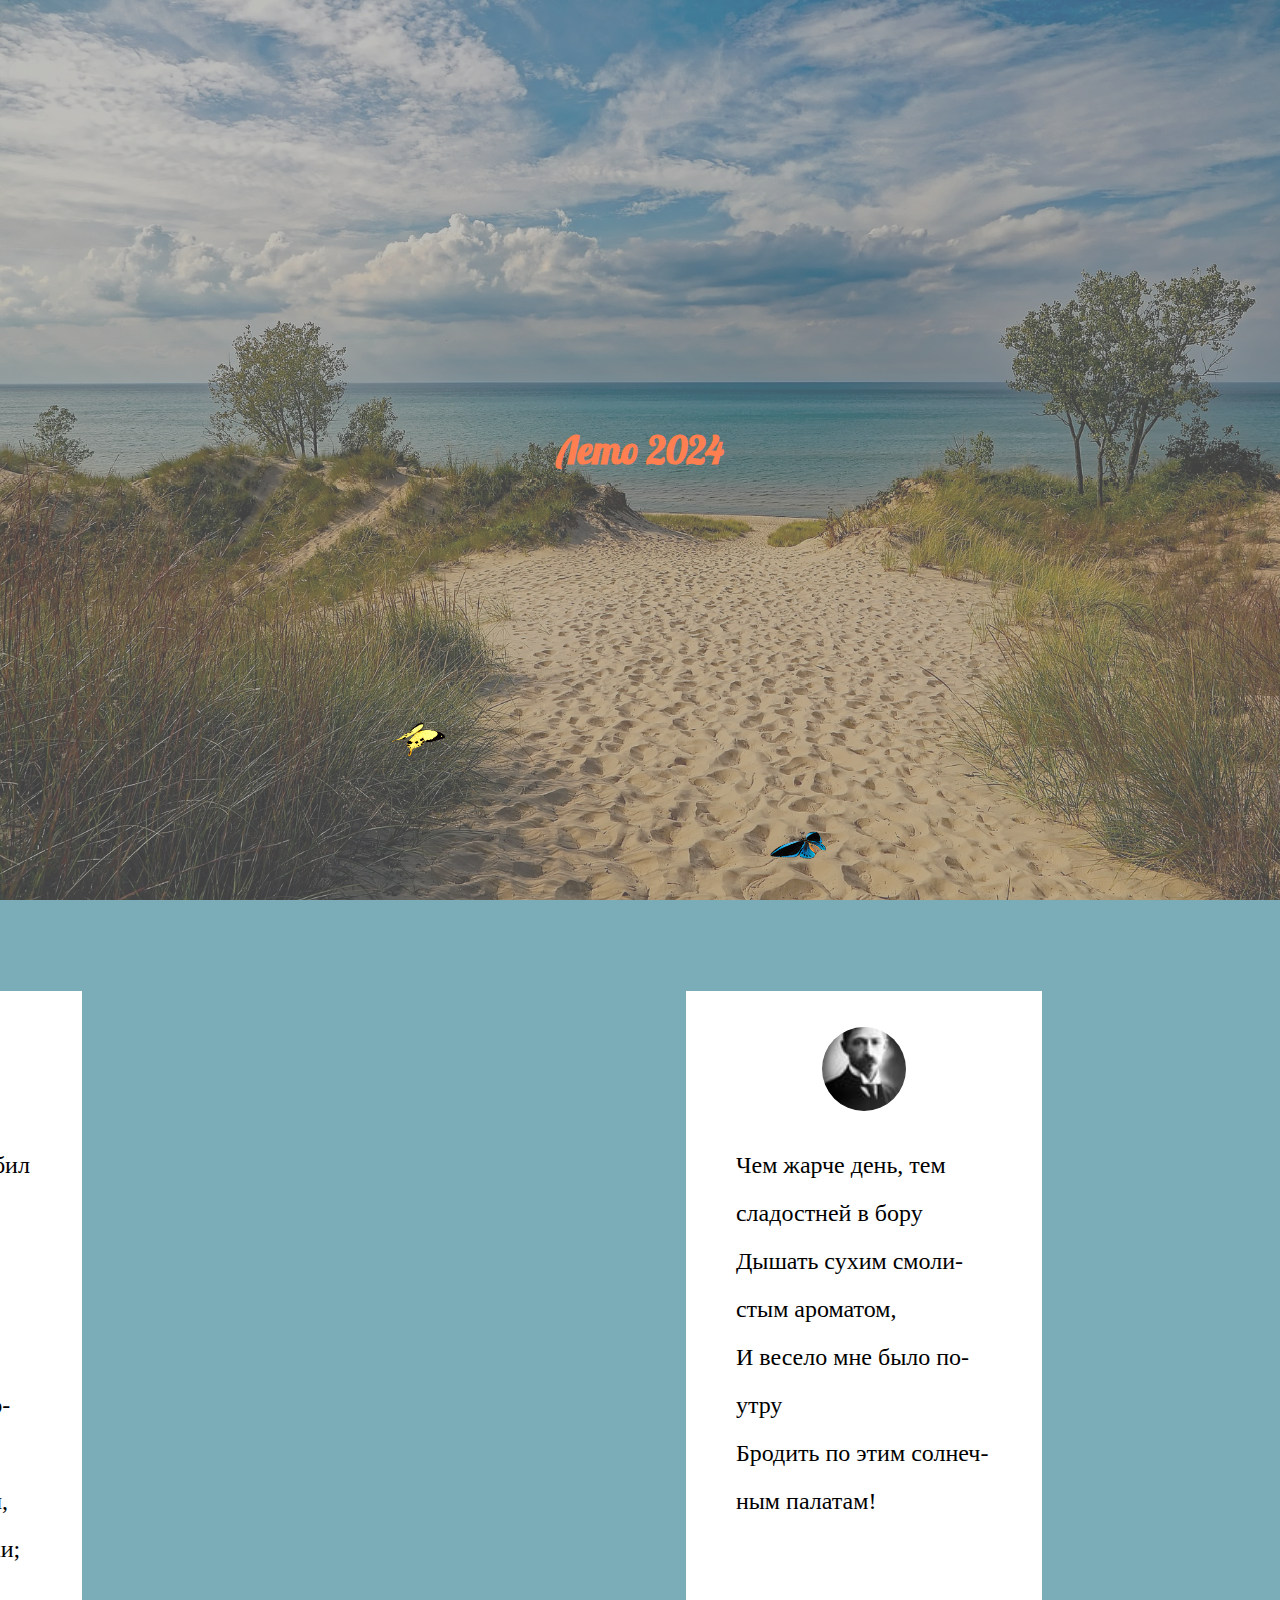
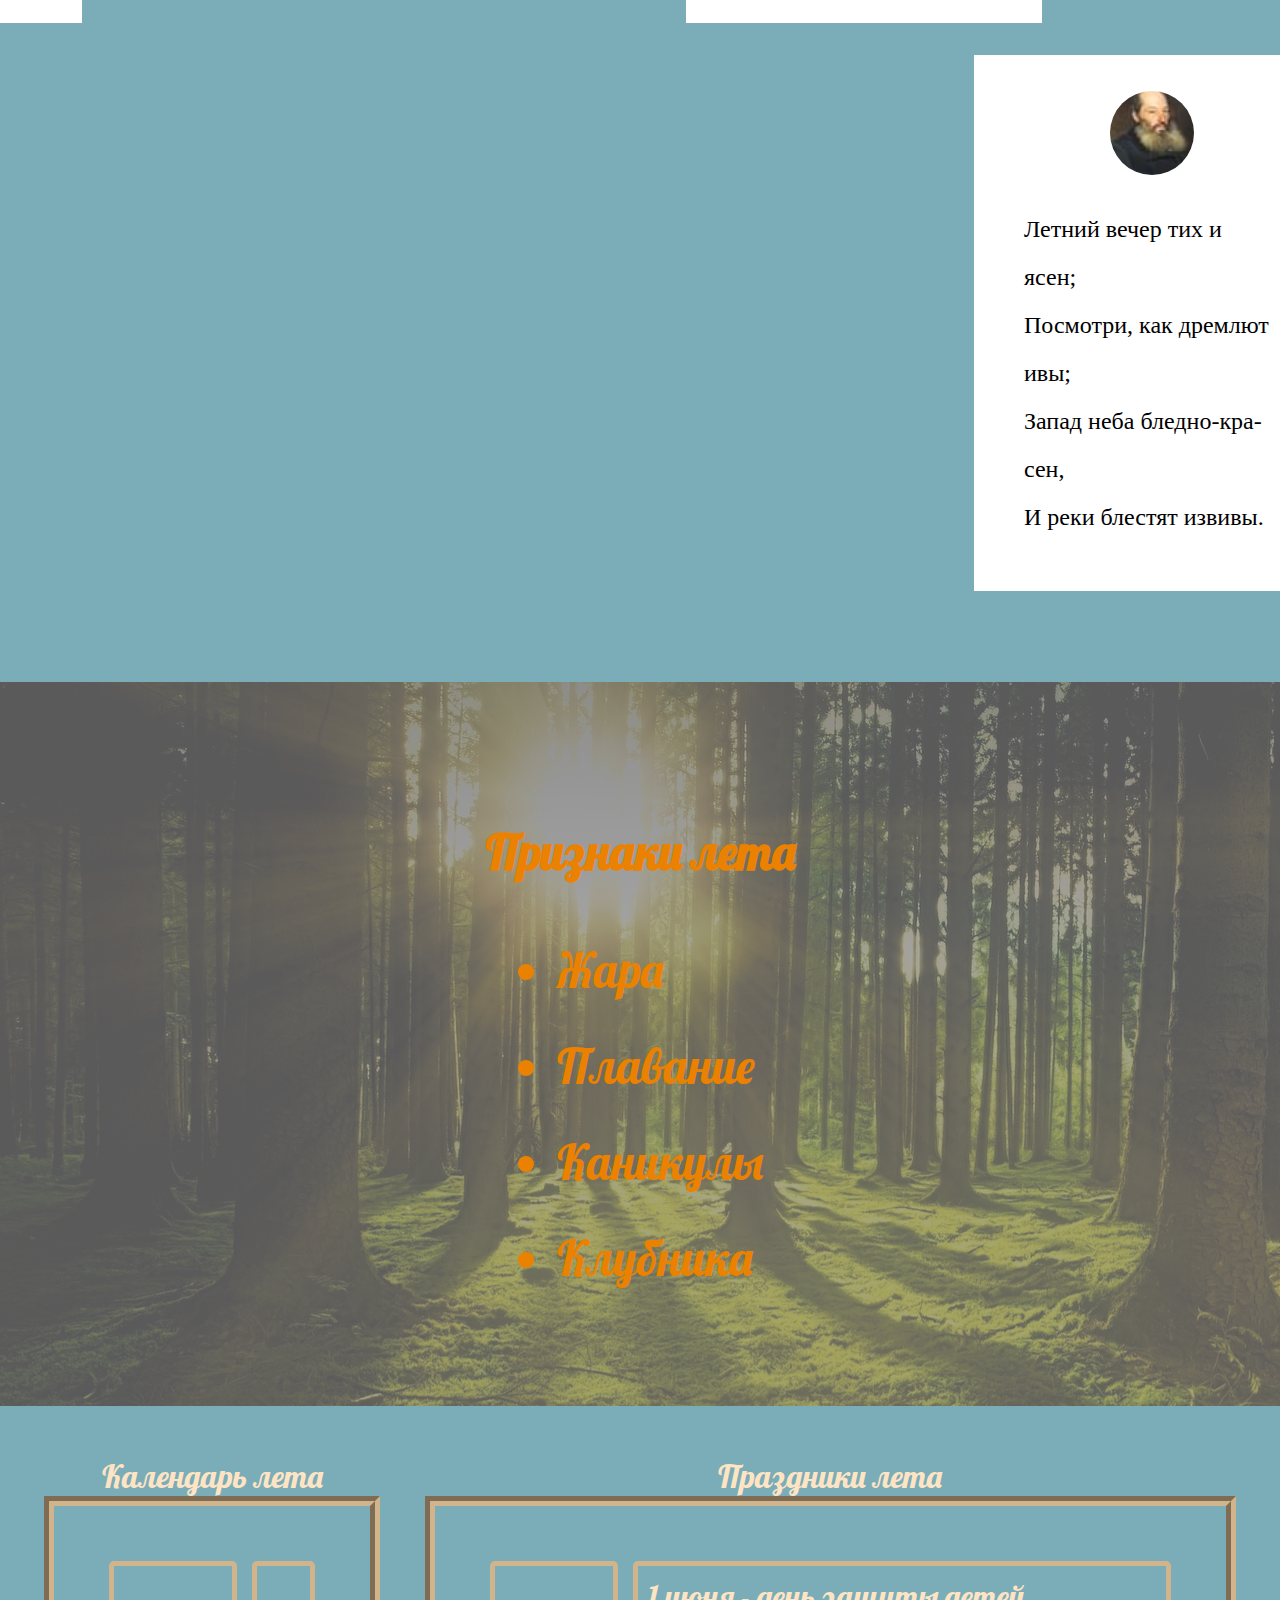
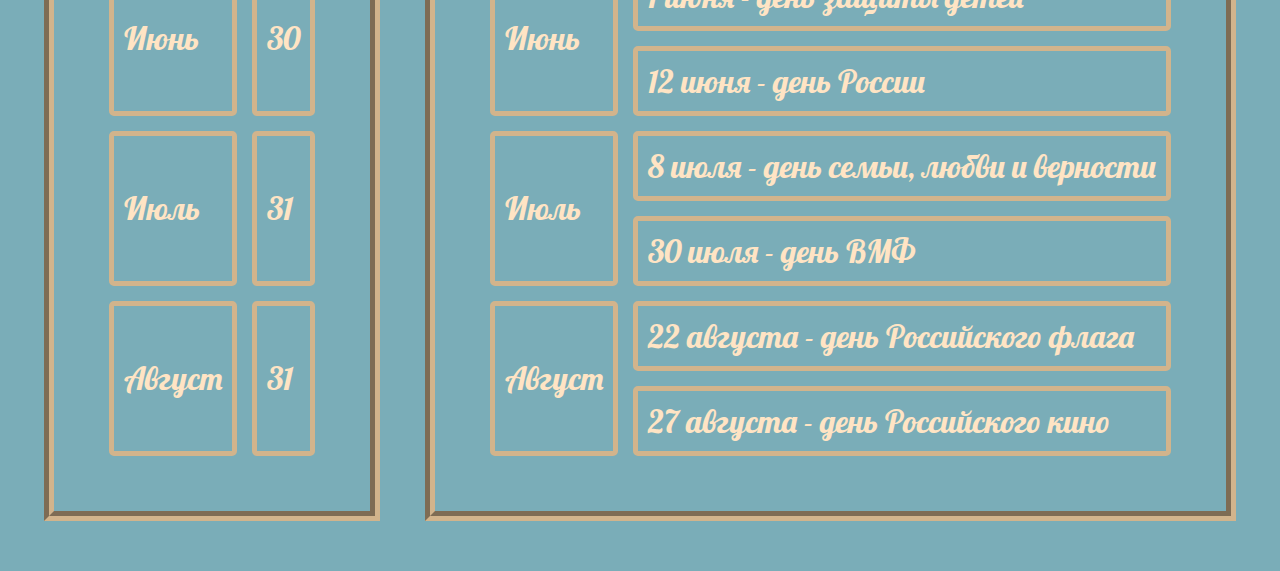
==== leto.html @ 8ca6bdcd "Add files via upload" ====
<!DOCTYPE html>
<html lang="ru">
<head>
    <meta charset="UTF-8">
    <meta name="viewport" content="width=device-width, initial-scale=1.0">
    <title>Лето</title>
    <link rel="stylesheet" href="leto.css">
    <script src="leto.js"></script>
</head>
<body onscroll="show()">
    <section id="title">
        <h1><span>Лето 2024</span></h1>
        <img src="images/1373211660_babochki22b.gif" alt="" id="butterfly1">
        <img src="images/1373213670_babochki29b.gif" alt="" id="butterfly2">
    </section>
    <section id="poem">
        <figure>
            <img src="images/pushkin.jpeg" alt="">
            <figcaption>
                Ох, лето красное! любил бы я тебя, <br>
                Когда б не зной, да пыль, да комары, да мухи. <br>
                Ты, все душевные способности губя, <br>
                Нас мучишь; как поля, мы страждем от засухи;
            </figcaption>
        </figure>
        <figure>
            <img src="images/bunin.jpeg" alt="">
            <figcaption>
                Чем жарче день, тем сладостней в бору <br>
                Дышать сухим смолистым ароматом, <br>
                И весело мне было поутру <br>
                Бродить по этим солнечным палатам!
            </figcaption>
        </figure>
        <figure>
            <img src="images/fet.jpeg" alt="">
            <figcaption>
                Летний вечер тих и ясен; <br>
                Посмотри, как дремлют ивы; <br>
                Запад неба бледно-красен, <br>
                И реки блестят извивы.
            </figcaption>
        </figure>
    </section>
    <section id="signs">
        <div class="filter">
            <h2>Признаки лета</h2>
            <ul>
                <li>Жара</li>
                <li>Плавание</li>
                <li>Каникулы</li>
                <li>Клубника</li>
            </ul>
        </div>
    </section>
    <section id="calendars">
        <table>
            <caption>Календарь лета</caption>
            <tr>
                <td>Июнь</td>
                <td>30</td>
            </tr>
            <tr>
                <td>Июль</td>
                <td>31</td>
            </tr>
            <tr>
                <td>Август</td>
                <td>31</td>
            </tr>
        </table>
        <table>
            <caption>Праздники лета</caption>
            <tr>
                <td rowspan="2"><a href="https://ru.wikipedia.org/wiki/%D0%98%D1%8E%D0%BD%D1%8C">Июнь</a></td>
                <td><a href="https://ru.wikipedia.org/wiki/%D0%9C%D0%B5%D0%B6%D0%B4%D1%83%D0%BD%D0%B0%D1%80%D0%BE%D0%B4%D0%BD%D1%8B%D0%B9_%D0%B4%D0%B5%D0%BD%D1%8C_%D0%B7%D0%B0%D1%89%D0%B8%D1%82%D1%8B_%D0%B4%D0%B5%D1%82%D0%B5%D0%B9">1 июня - день защиты детей</a></td>
            </tr>
            <tr>
                <td><a href="https://ru.wikipedia.org/wiki/%D0%94%D0%B5%D0%BD%D1%8C_%D0%A0%D0%BE%D1%81%D1%81%D0%B8%D0%B8">12 июня - день России</a></td>
            </tr>
            <tr>
                <td rowspan="2"><a href="https://ru.wikipedia.org/wiki/%D0%98%D1%8E%D0%BB%D1%8C">Июль</a></td>
                <td><a href="https://ru.wikipedia.org/wiki/%D0%94%D0%B5%D0%BD%D1%8C_%D1%81%D0%B5%D0%BC%D1%8C%D0%B8,_%D0%BB%D1%8E%D0%B1%D0%B2%D0%B8_%D0%B8_%D0%B2%D0%B5%D1%80%D0%BD%D0%BE%D1%81%D1%82%D0%B8">8 июля - день семьи, любви и верности</a></td>
            </tr>
            <tr>
                <td><a href="https://ru.wikipedia.org/wiki/%D0%94%D0%B5%D0%BD%D1%8C_%D0%92%D0%BE%D0%B5%D0%BD%D0%BD%D0%BE-%D0%9C%D0%BE%D1%80%D1%81%D0%BA%D0%BE%D0%B3%D0%BE_%D0%A4%D0%BB%D0%BE%D1%82%D0%B0">30 июля - день ВМФ</a></td>
            </tr>
            <tr>
                <td rowspan="2"><a href="https://ru.wikipedia.org/wiki/%D0%90%D0%B2%D0%B3%D1%83%D1%81%D1%82">Август</a></td>
                <td><a href="https://ru.wikipedia.org/wiki/%D0%94%D0%B5%D0%BD%D1%8C_%D0%93%D0%BE%D1%81%D1%83%D0%B4%D0%B0%D1%80%D1%81%D1%82%D0%B2%D0%B5%D0%BD%D0%BD%D0%BE%D0%B3%D0%BE_%D1%84%D0%BB%D0%B0%D0%B3%D0%B0_%D0%A0%D0%BE%D1%81%D1%81%D0%B8%D0%B9%D1%81%D0%BA%D0%BE%D0%B9_%D0%A4%D0%B5%D0%B4%D0%B5%D1%80%D0%B0%D1%86%D0%B8%D0%B8">22 августа - день Российского флага</a></td>
            </tr>
            <tr>
                <td><a href="https://ru.wikipedia.org/wiki/%D0%94%D0%B5%D0%BD%D1%8C_%D1%80%D0%BE%D1%81%D1%81%D0%B8%D0%B9%D1%81%D0%BA%D0%BE%D0%B3%D0%BE_%D0%BA%D0%B8%D0%BD%D0%BE">27 августа - день Российского кино</a></td>
            </tr>
        </table>
    </section>
</body>
</html>
---- leto.css ----
@font-face {
    font-family: lobster;
    src: url(fonts/Lobster-Regular.ttf);
}
body{
    margin: 0;
}
#title{
    background-image: url(backgrounds/indiana-dunes-state-park-1848559_1920.jpg);
    background-size: cover;
    height: 100vh;
    display: flex;
    position: relative;
    overflow: hidden;
}
#title h1{
    margin: auto;
    font-size: 3vw;
    background-color: rgba(128, 128, 128, 0.5);
    width: 100%;
    height: 100vh;
    display: flex;
}
#title span{
    margin: auto;
    color:coral;
    font-family: lobster;
}
#poem{
    background-color: hsl(190, 30%, 60%);
    display: flex;
    padding: 75px 50px;
    justify-content: center;
    gap: 1%;
    flex-wrap: wrap;
    overflow: hidden;
}
#poem img{
    border-radius: 50%;
    margin-bottom: 40px;
    transform: scale(1.5);
}
#poem figure{
    background-color: white;
    padding: 50px;
    text-align: center;
    width: 20vw;
}
#poem figcaption{
    text-align: left;
    line-height: 2;
    font-size: 1.5em;
    hyphens: auto;
    width: fit-content;
    margin: auto;
}
#signs{
    background-image: url(backgrounds/trees-3294681_1920.jpg);
}
.signsanim{
    animation: zoom 5s;
}
@keyframes zoom{
    from{
        background-size: 100%;
    }
    to{
        background-size: 140%;
    }
}
#signs h2{
    text-align: center;
    font-size: 3em;
    color:rgb(235, 129, 0);
    font-family: lobster;
}
#signs ul{
    width: fit-content;
    margin: auto;
    font-size: 3em;
    line-height: 2;
    color:rgb(235, 129, 0);
    font-family: lobster;
}
.filter{
    padding: 100px;
    background-color: rgba(128, 128, 128, 0.705);
}
#calendars{
    display: flex;
    justify-content:space-evenly;
    padding: 50px 0;
    font-family: lobster;
    font-size: 2em;
    color:bisque;
    background-color: hsl(190, 30%, 60%);
}
#calendars table{
    border: 10px groove tan;
    padding: 40px;
    border-spacing: 15px;
}
#calendars td{
    border: 5px solid tan;
    padding: 10px;
    border-radius: 5px;
}
#calendars a{
    color: bisque;
    text-decoration: none;
}
#calendars td:hover{
    color:  hsl(190, 30%, 60%);
    background-color: bisque;
}
#calendars a:hover{
    color:  hsl(190, 30%, 60%);
}
#calendars td:hover a{
    color:  hsl(190, 30%, 60%);
}
#butterfly1{
    position: absolute;
    top: 700px;
    left: 30%;
    width: 5%;
    animation: fly1 5s infinite;
}
#butterfly2{
    position: absolute;
    top: 800px;
    left: 60%;
    width: 5vw;
    animation: fly2 6s infinite 7s,7s;
    transform: scaleX(-1);
}

figure:first-child{
    transform:translateX(-40vw);
    transition: all 2s;
}
figure:last-child{
    transform:translateX(40vw);
    transition: all 2s;
}

@keyframes fly1{
    from{
        transform: translate(0,0);
    }
    50%{
        transform: translate(30vw, -20vh);
    }
    to{
        transform: translate(100vw, -5vh);
    }
}
@keyframes fly2{
    from{
        transform: translate(0,0) scaleX(-1);
    }
    50%{
        transform: translate(-30vw, -20vh) scaleX(-1);
    }
    to{
        transform: translate(-100vw, -5vh) scaleX(-1);
    }
}

@media (max-width: 1000px){
    #title h1{
        font-size: 6vw;
    }
    #poem{
        flex-direction: column;
        padding: 50px 0px;
    }
    #poem figure{
        width: 60vw;
        margin: auto;
        margin-top: 20px;
    }
    #calendars{
        flex-direction: column;
    }
    #calendars table:last-child{
        padding: 0;
        border-spacing: 5px;
        margin-top: 20px;
    }
}
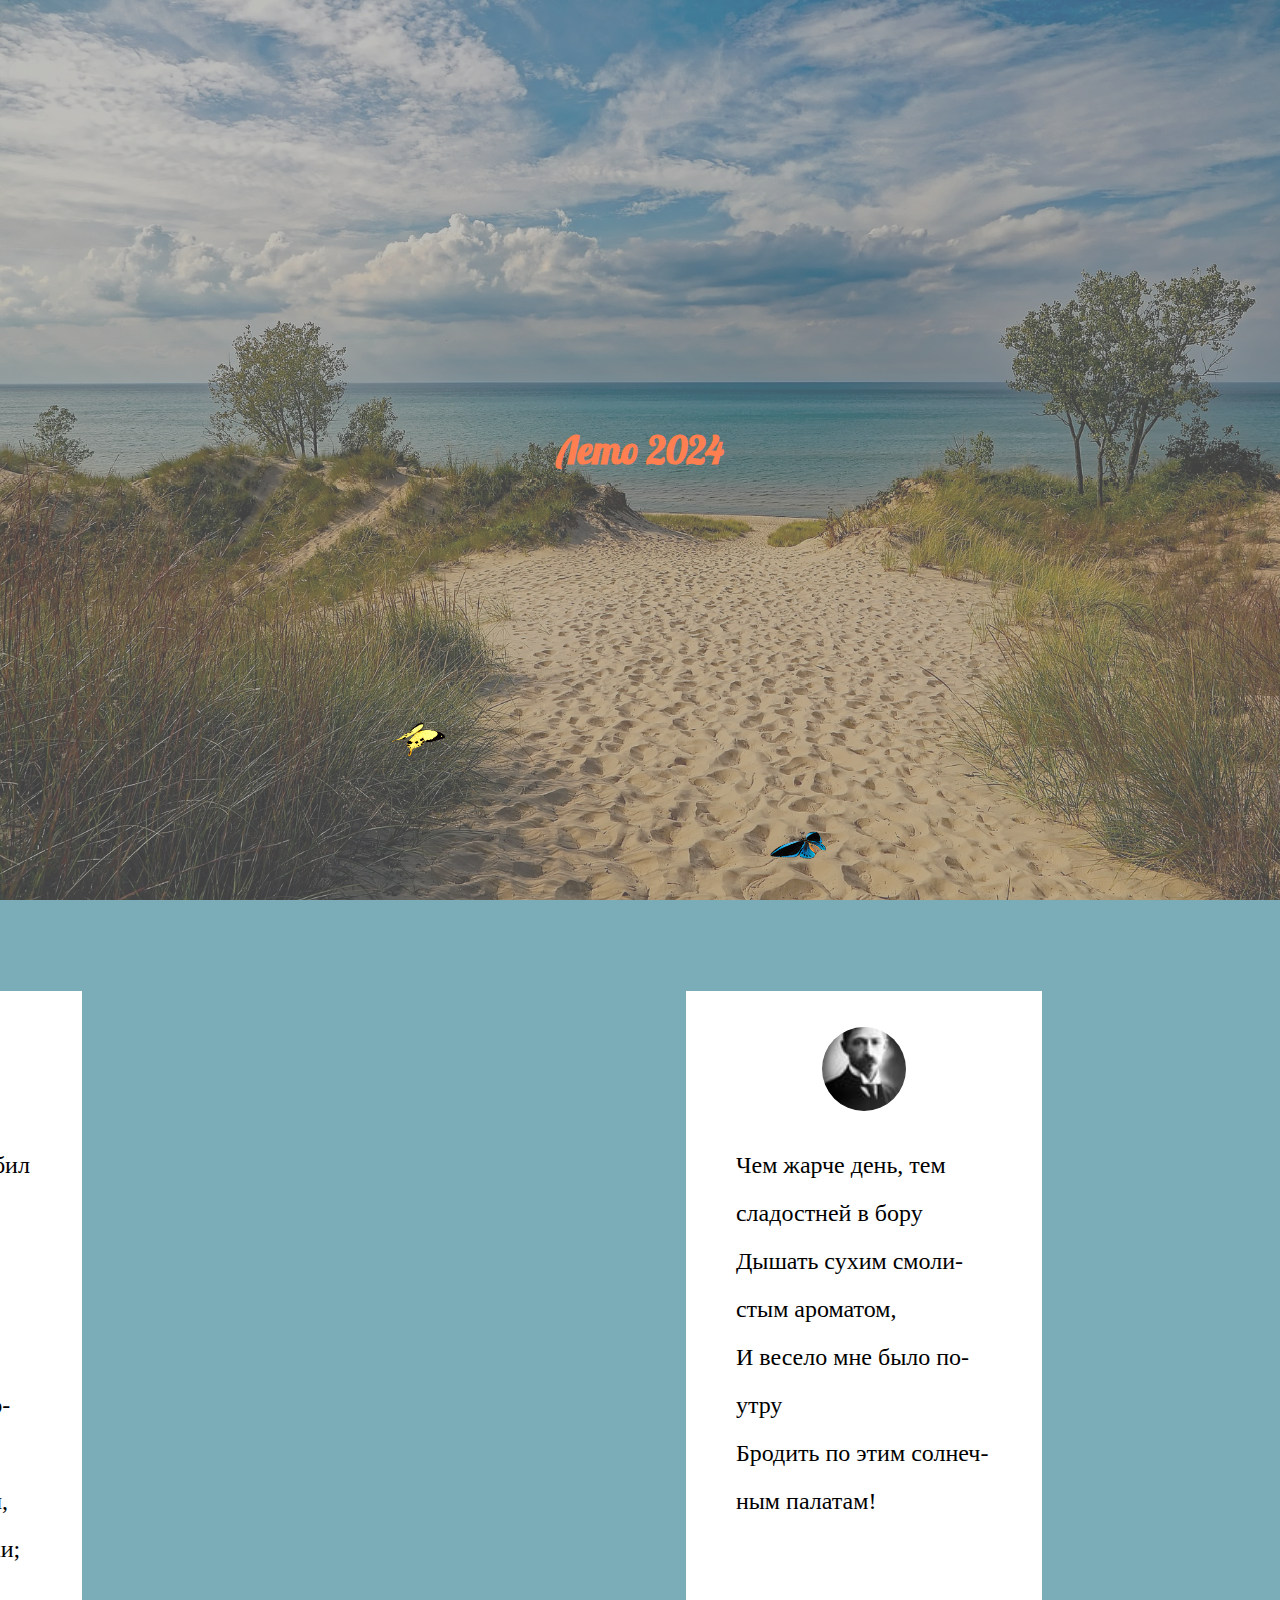
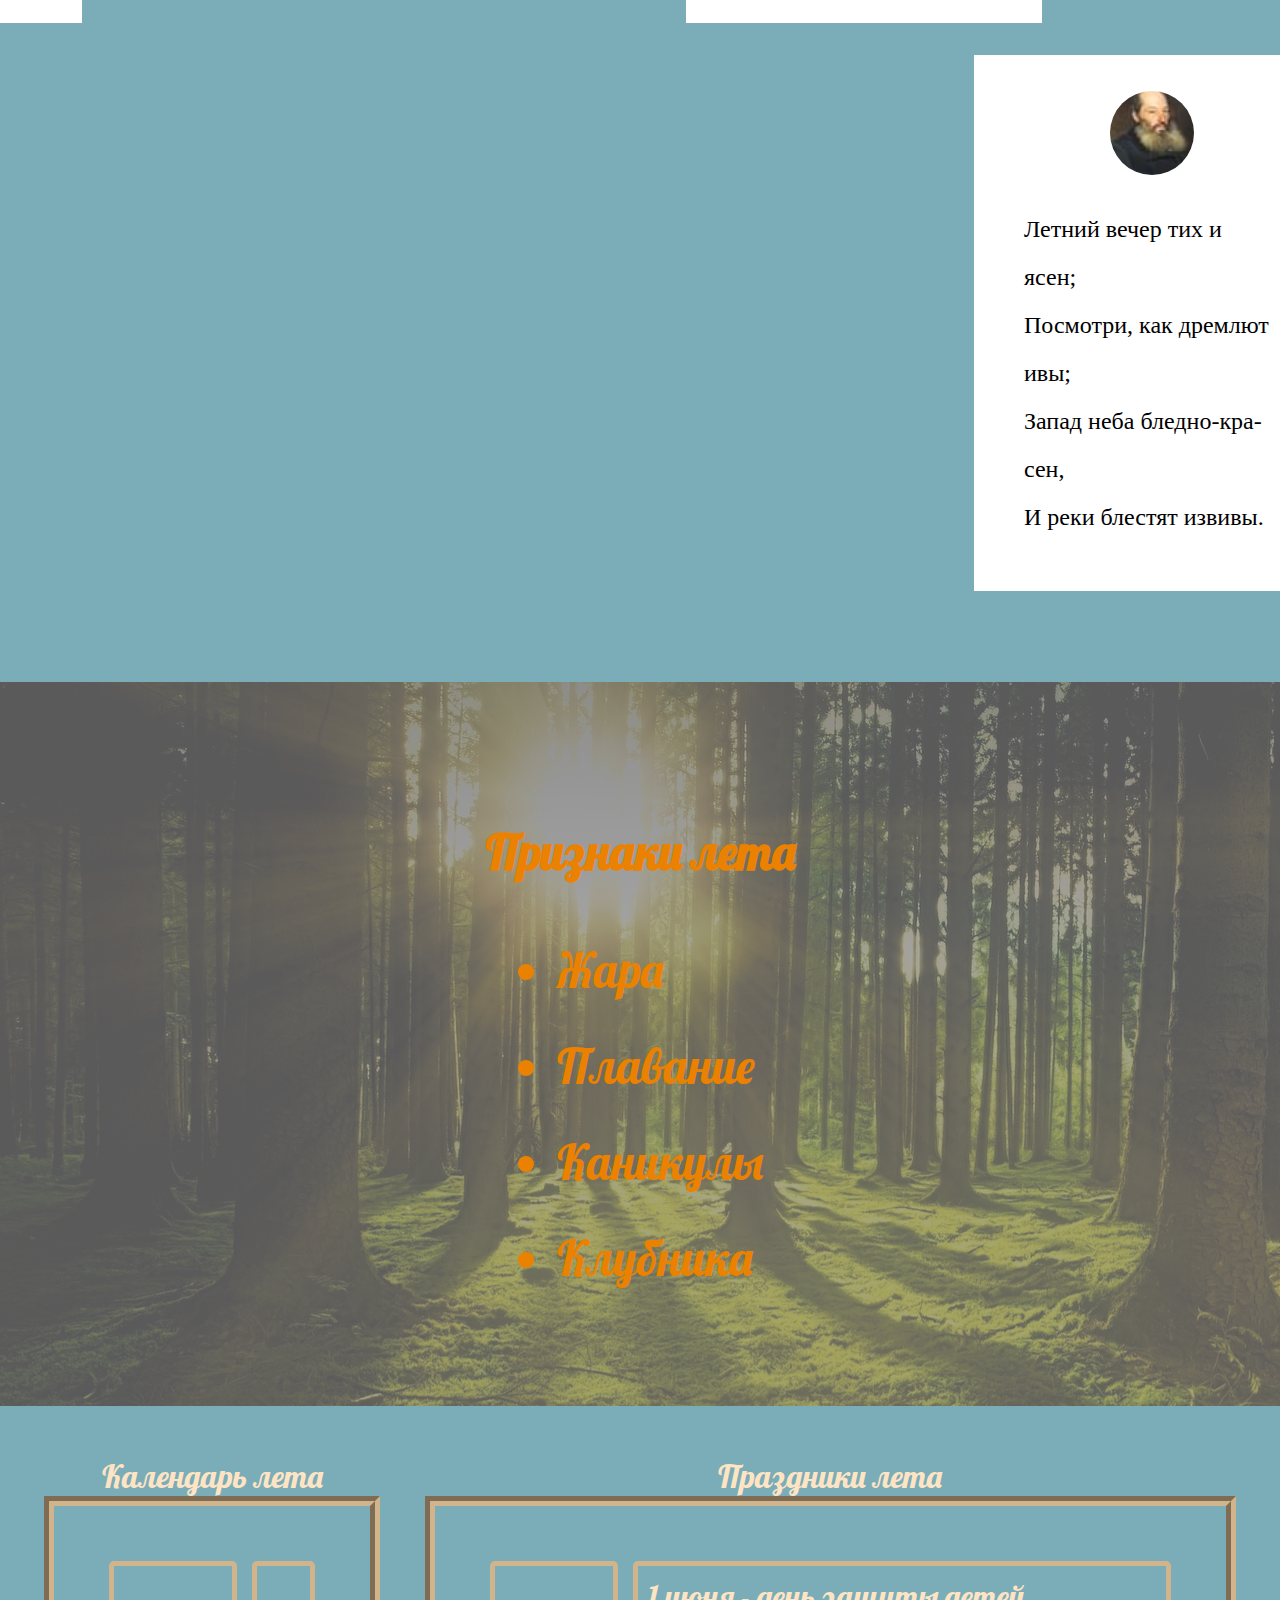
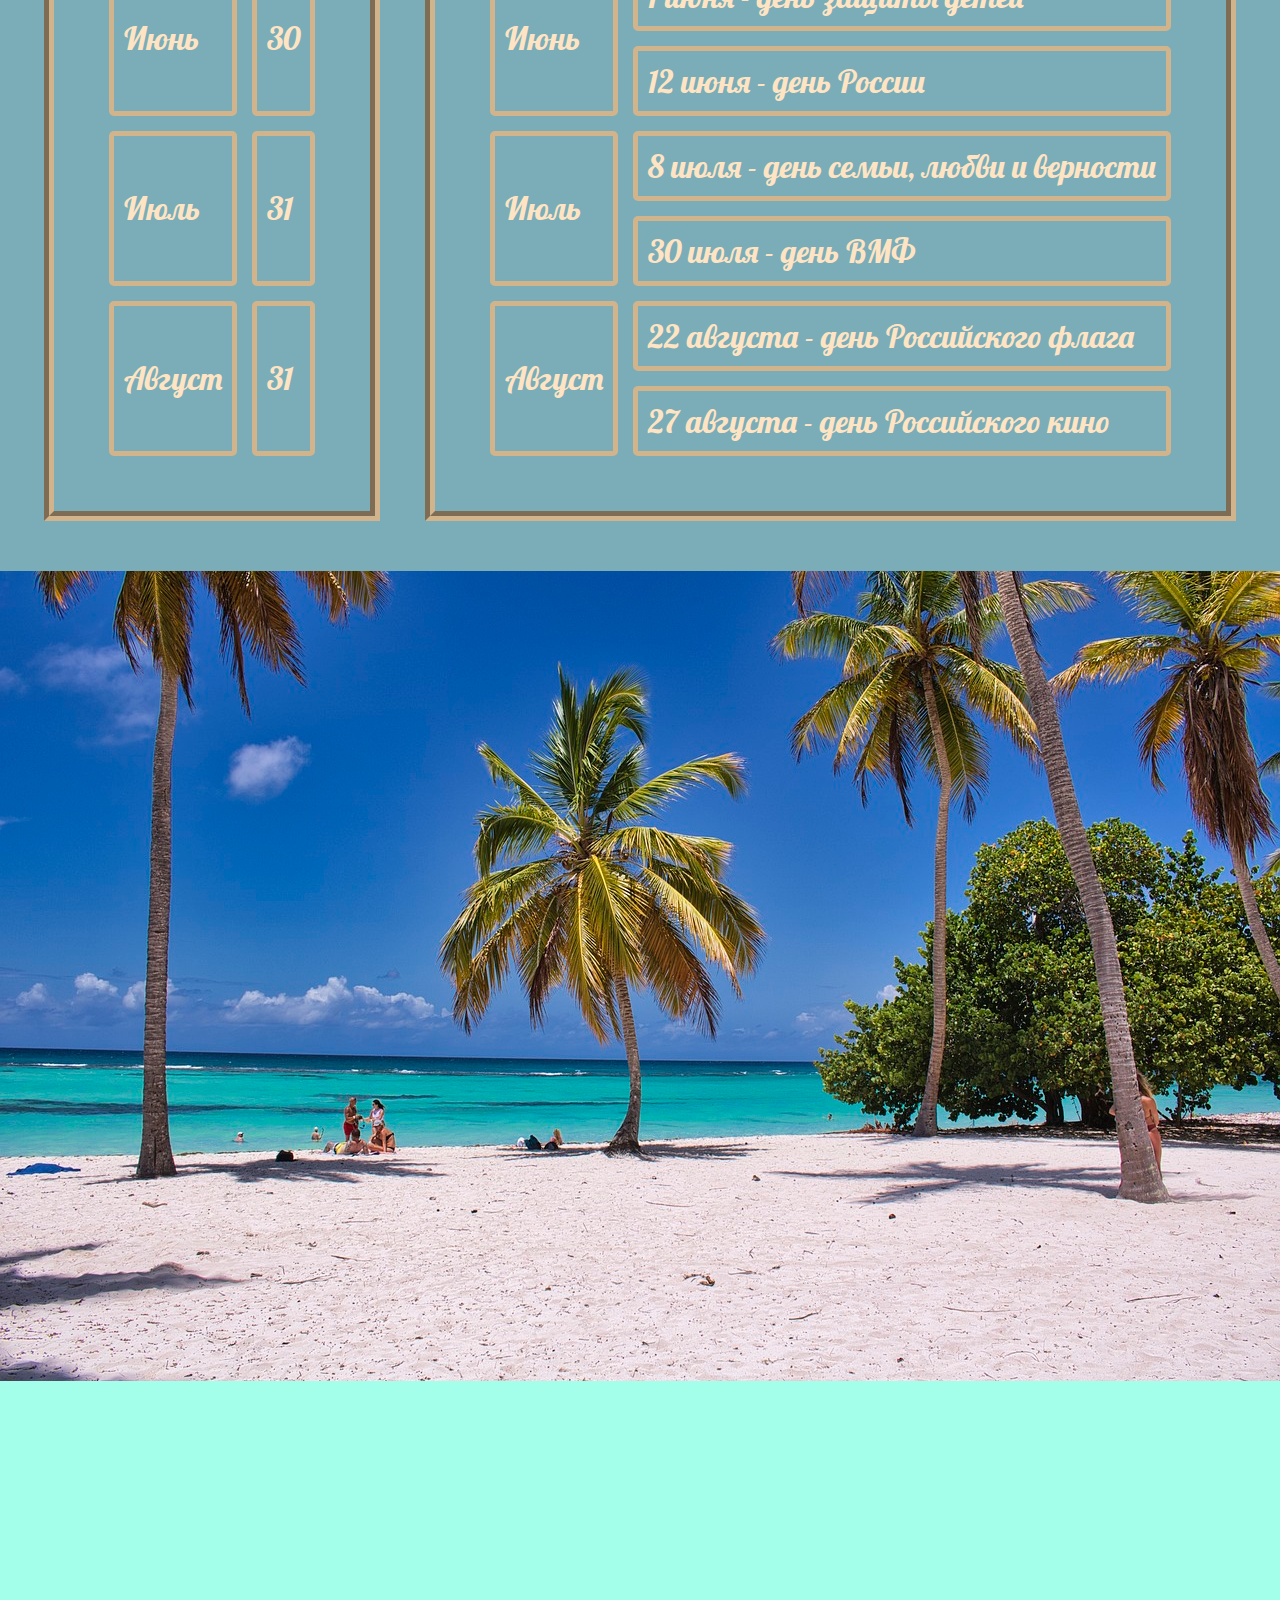
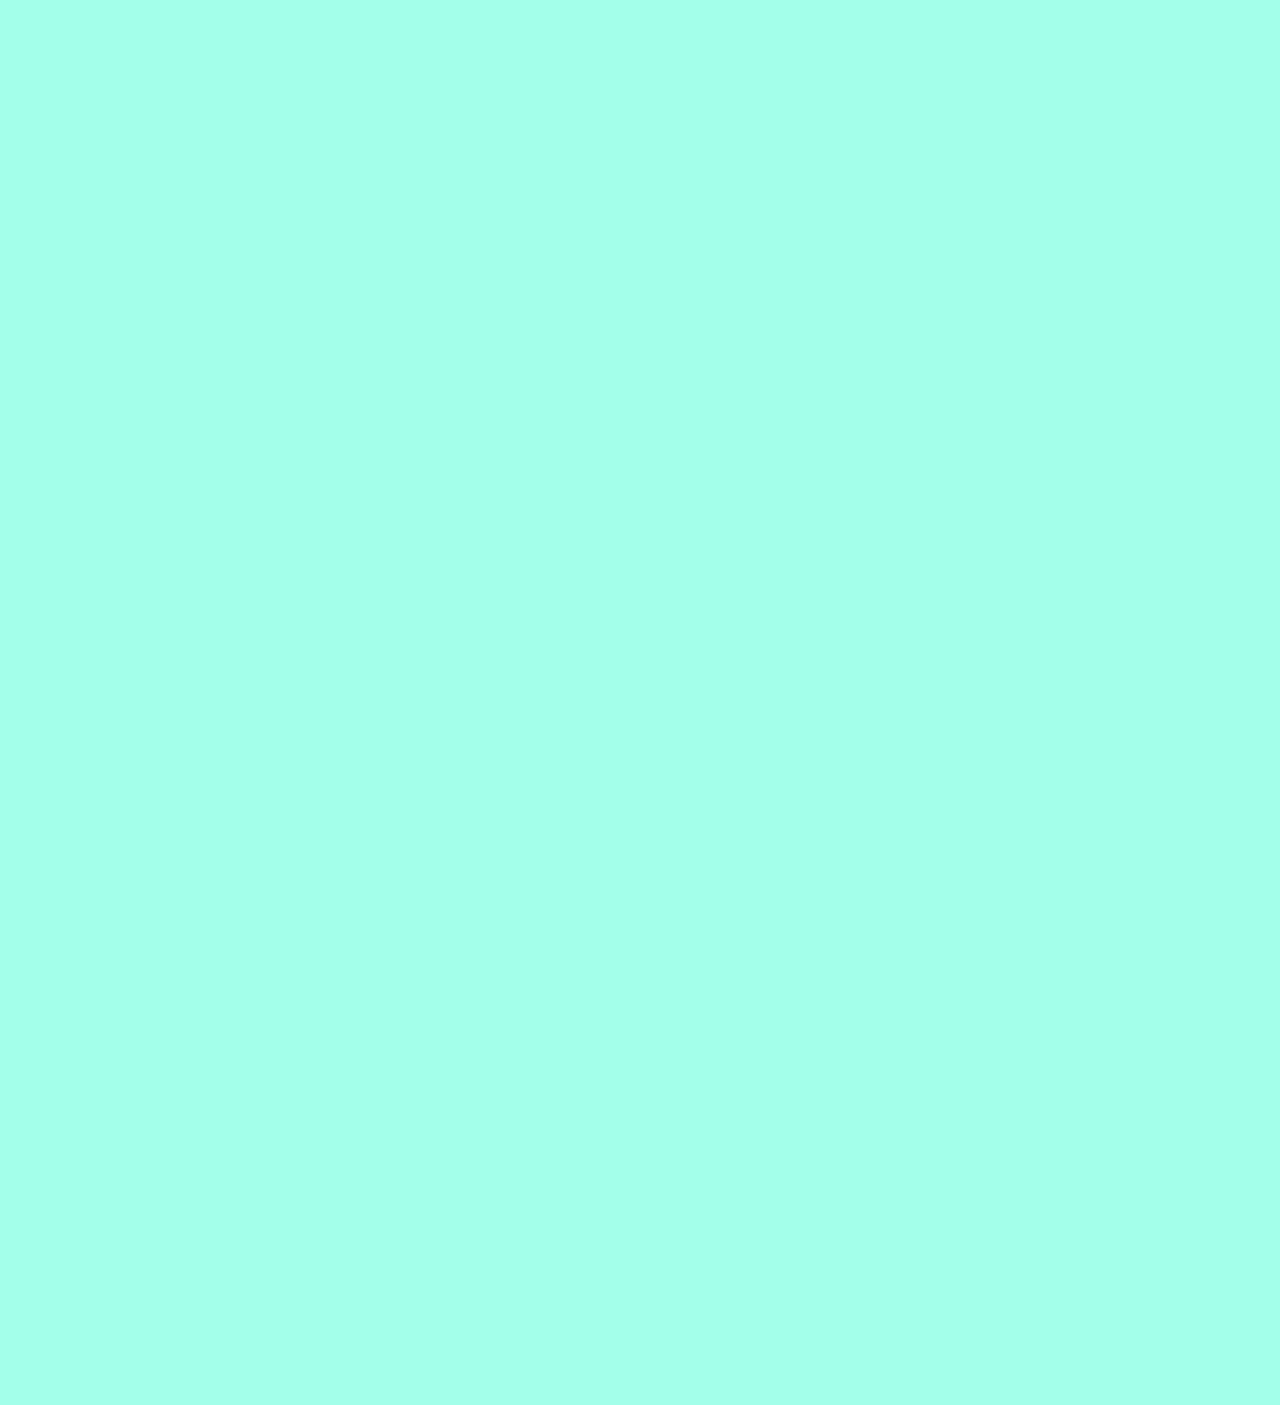
==== commit e2b97ab1: "Add files via upload" ====
--- a/leto.html
+++ b/leto.html
@@ -94,5 +94,17 @@
             </tr>
         </table>
     </section>
+    <section id="gallary">
+        <div id="container">
+            <img src="images/beach-6517214_1280.jpg" alt=""><img src="images/trees-3410836_1280.jpg" alt=""><img src="images/hills-2165759_1280.jpg" alt=""><img src="images/landscape-1192669_1280.jpg" alt="">
+        </div>
+    </section>
+    <section id="wordart">
+        <script src="http://cdn.wordart.com/wordart.min.js" async defer></script>
+        <div style="width: auto; height: 90vh; margin:auto" data-wordart-src="http://cdn.wordart.com/json/7891nj6qef48" data-wordart-show-attribution></div>
+    </section>
+    <section id="answergarden">
+        <iframe src="https://answergarden.ch/embed/3998411" style="border: none; width: 75%; height: 90vh " scrolling="no" frameborder="0" title="AnswerGarden" allowTransparency="true"><p><a href="https://answergarden.ch/3998411">Go to AnswerGarden</a></p></iframe>
+    </section>
 </body>
 </html>--- a/leto.css
+++ b/leto.css
@@ -135,6 +135,49 @@
     transform: scaleX(-1);
 }
 
+#gallary{
+    padding: 0;
+    overflow: hidden;
+}
+#gallary #container{
+    width: 400%;
+    height: 90vh;
+    animation: start 15s infinite alternate ease;
+}
+@keyframes start{
+    from{
+        transform: translateX(0);
+    }
+    33%{
+        transform: translateX(-100vw);
+    }
+    67%{
+        transform: translateX(-200vw);
+    }
+    to{
+        transform: translateX(-300vw);
+    }
+}
+
+#gallary #container img{
+    width: 25%;
+    height: 90vh;
+    object-fit: cover;
+}
+
+#wordart{
+    background-color: hsl(166, 100%, 82%);
+}
+
+.wordart-attribution{
+    display: none;
+}
+
+#answergarden{
+    text-align: center;
+    background-color: hsl(166, 100%, 82%)
+}
+
 figure:first-child{
     transform:translateX(-40vw);
     transition: all 2s;
@@ -188,4 +231,12 @@
         border-spacing: 5px;
         margin-top: 20px;
     }
+    @keyframes zoom{
+        from{
+            background-size: auto 100%;
+        }
+        to{
+            background-size: auto 140%;
+        }
+    }
 }